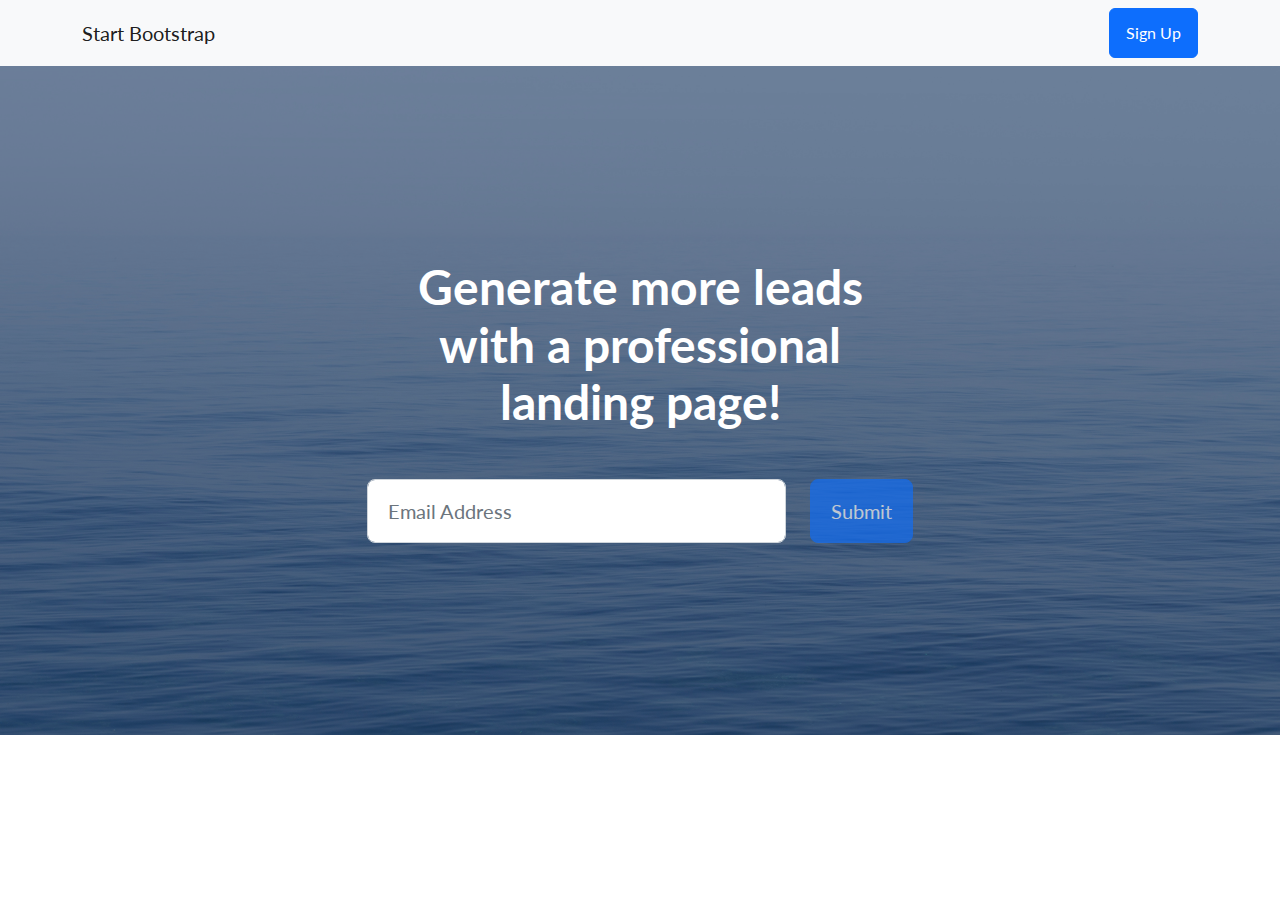
==== ProyectoFinal/AppCoder/static/AppCoder/index.html @ 3f630ee2 "Servidor en funcionamiento" ====
<!DOCTYPE html>
<html lang="en">
    <head>
        <meta charset="utf-8" />
        <meta name="viewport" content="width=device-width, initial-scale=1, shrink-to-fit=no" />
        <meta name="description" content="" />
        <meta name="author" content="" />
        <title>Landing Page - Start Bootstrap Theme</title>
        <!-- Favicon-->
        <link rel="icon" type="image/x-icon" href="assets/favicon.ico" />
        <!-- Bootstrap icons-->
        <link href="https://cdn.jsdelivr.net/npm/bootstrap-icons@1.5.0/font/bootstrap-icons.css" rel="stylesheet" type="text/css" />
        <!-- Google fonts-->
        <link href="https://fonts.googleapis.com/css?family=Lato:300,400,700,300italic,400italic,700italic" rel="stylesheet" type="text/css" />
        <!-- Core theme CSS (includes Bootstrap)-->
        <link href="css/styles.css" rel="stylesheet" />
    </head>
    <body>
        <!-- Navigation-->
        <nav class="navbar navbar-light bg-light static-top">
            <div class="container">
                <a class="navbar-brand" href="#!">Start Bootstrap</a>
                <a class="btn btn-primary" href="#signup">Sign Up</a>
            </div>
        </nav>
        <!-- Masthead-->
        <header class="masthead">
            <div class="container position-relative">
                <div class="row justify-content-center">
                    <div class="col-xl-6">
                        <div class="text-center text-white">
                            <!-- Page heading-->
                            <h1 class="mb-5">Generate more leads with a professional landing page!</h1>
                            <!-- Signup form-->
                            <!-- * * * * * * * * * * * * * * *-->
                            <!-- * * SB Forms Contact Form * *-->
                            <!-- * * * * * * * * * * * * * * *-->
                            <!-- This form is pre-integrated with SB Forms.-->
                            <!-- To make this form functional, sign up at-->
                            <!-- https://startbootstrap.com/solution/contact-forms-->
                            <!-- to get an API token!-->
                            <form class="form-subscribe" id="contactForm" data-sb-form-api-token="API_TOKEN">
                                <!-- Email address input-->
                                <div class="row">
                                    <div class="col">
                                        <input class="form-control form-control-lg" id="emailAddress" type="email" placeholder="Email Address" data-sb-validations="required,email" />
                                        <div class="invalid-feedback text-white" data-sb-feedback="emailAddress:required">Email Address is required.</div>
                                        <div class="invalid-feedback text-white" data-sb-feedback="emailAddress:email">Email Address Email is not valid.</div>
                                    </div>
                                    <div class="col-auto"><button class="btn btn-primary btn-lg disabled" id="submitButton" type="submit">Submit</button></div>
                                </div>
                                <!-- Submit success message-->
                                <!---->
                                <!-- This is what your users will see when the form-->
                                <!-- has successfully submitted-->
                                <div class="d-none" id="submitSuccessMessage">
                                    <div class="text-center mb-3">
                                        <div class="fw-bolder">Form submission successful!</div>
                                        <p>To activate this form, sign up at</p>
                                        <a class="text-white" href="https://startbootstrap.com/solution/contact-forms">https://startbootstrap.com/solution/contact-forms</a>
                                    </div>
                                </div>
                                <!-- Submit error message-->
                                <!---->
                                <!-- This is what your users will see when there is-->
                                <!-- an error submitting the form-->
                                <div class="d-none" id="submitErrorMessage"><div class="text-center text-danger mb-3">Error sending message!</div></div>
                            </form>
                        </div>
                    </div>
                </div>
            </div>
        </header>
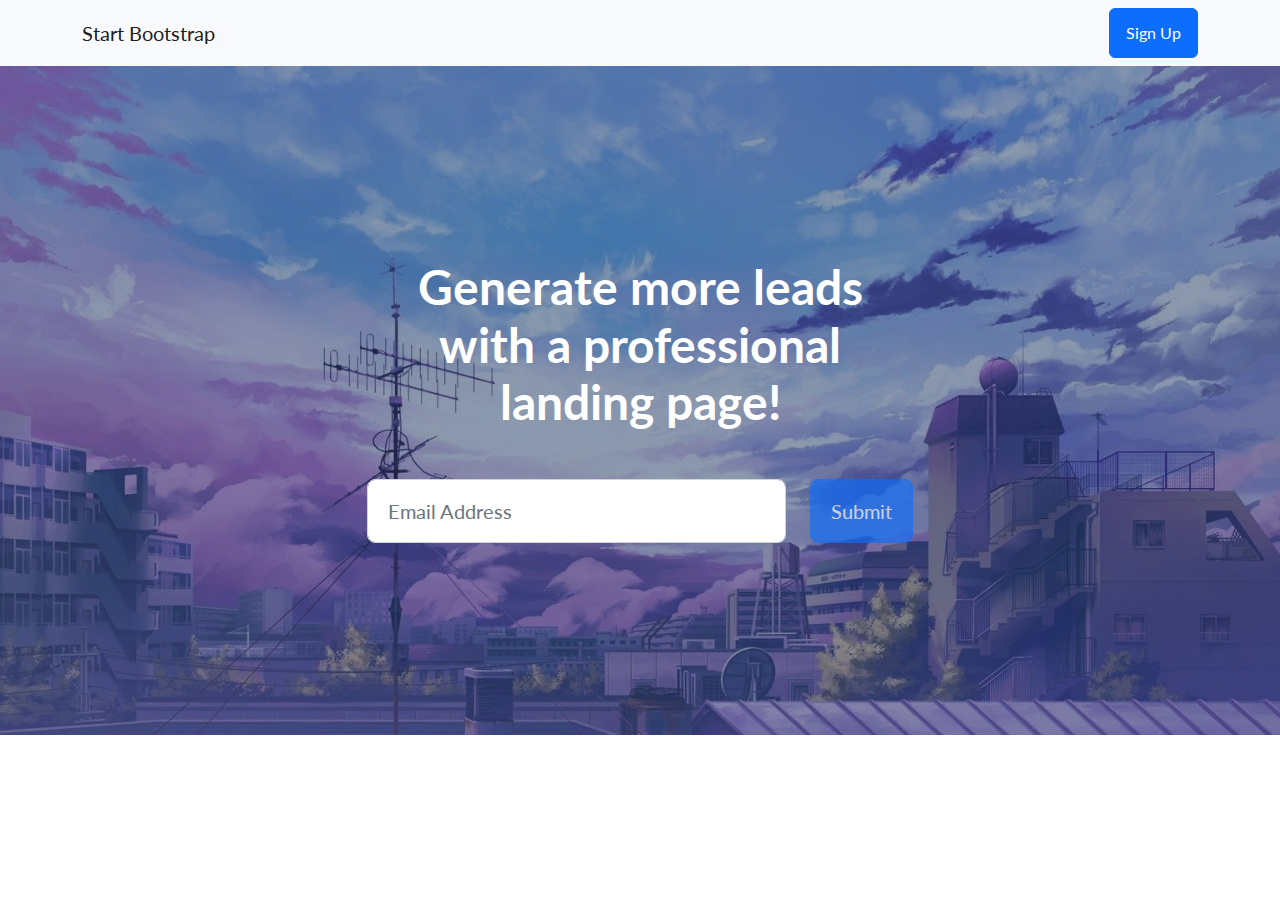
==== commit 7667b37c: "Servidor en funcionamiento" ====
--- a/ProyectoFinal/AppCoder/static/AppCoder/index.html
+++ b/ProyectoFinal/AppCoder/static/AppCoder/index.html
@@ -5,7 +5,7 @@
         <meta name="viewport" content="width=device-width, initial-scale=1, shrink-to-fit=no" />
         <meta name="description" content="" />
         <meta name="author" content="" />
-        <title>Landing Page - Start Bootstrap Theme</title>
+        <title>Pixel HUB</title>
         <!-- Favicon-->
         <link rel="icon" type="image/x-icon" href="assets/favicon.ico" />
         <!-- Bootstrap icons-->
